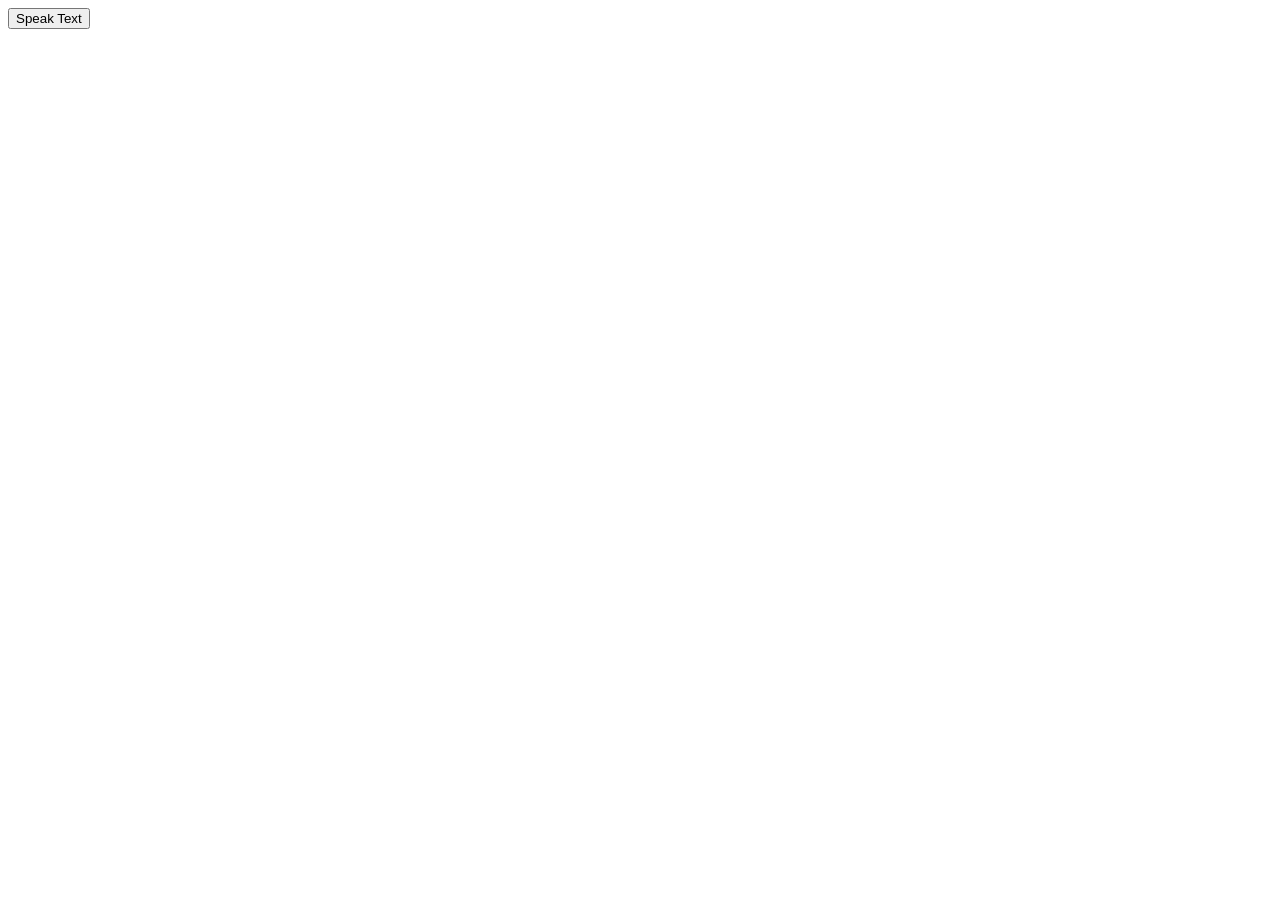
==== index.html @ c3ee728d "first working example it does not require the javascript file" ====
<!DOCTYPE html>
<html lang="en">
<head>
    <meta charset="UTF-8">
    <meta name="viewport" content="width=device-width, initial-scale=1.0">
    <title>Text-to-Speech Test</title>
</head>
<body>
    <button id="speakButton">Speak Text</button>
    <script>
        document.getElementById('speakButton').addEventListener('click', function () {
            const textToSpeak = 'Hello, this is a test.';
            const utterance = new SpeechSynthesisUtterance(textToSpeak);
            speechSynthesis.speak(utterance);
        });
    </script>
</body>
</html>
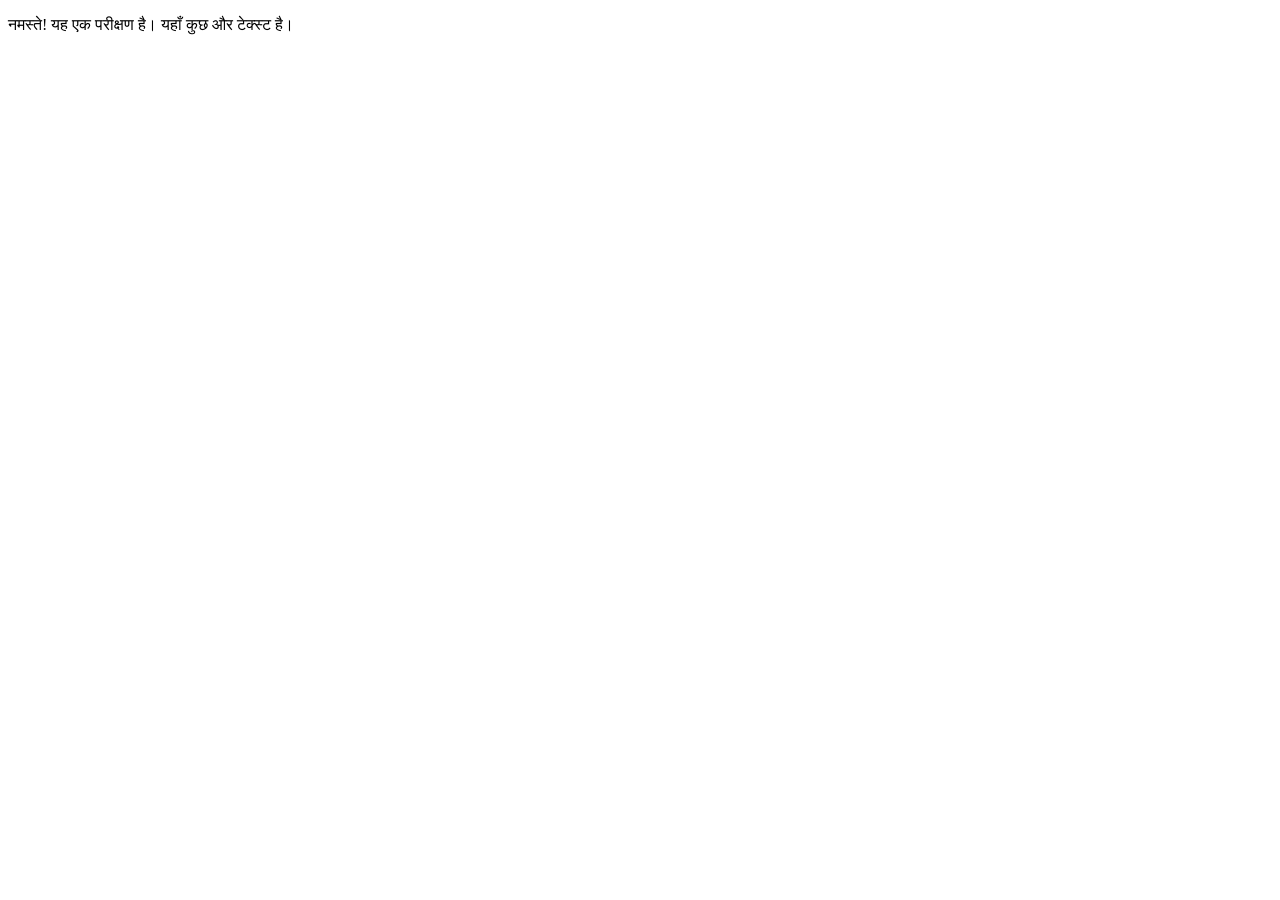
==== commit ff915240: "first working version" ====
--- a/index.html
+++ b/index.html
@@ -6,13 +6,10 @@
     <title>Text-to-Speech Test</title>
 </head>
 <body>
-    <button id="speakButton">Speak Text</button>
-    <script>
-        document.getElementById('speakButton').addEventListener('click', function () {
-            const textToSpeak = 'Hello, this is a test.';
-            const utterance = new SpeechSynthesisUtterance(textToSpeak);
-            speechSynthesis.speak(utterance);
-        });
-    </script>
+    <div id="content" >
+        <p>नमस्ते! यह एक परीक्षण है। यहाँ कुछ और टेक्स्ट है।</p>
+        
+    <script src="index.js"></script>
+
 </body>
-</html>
+</html>
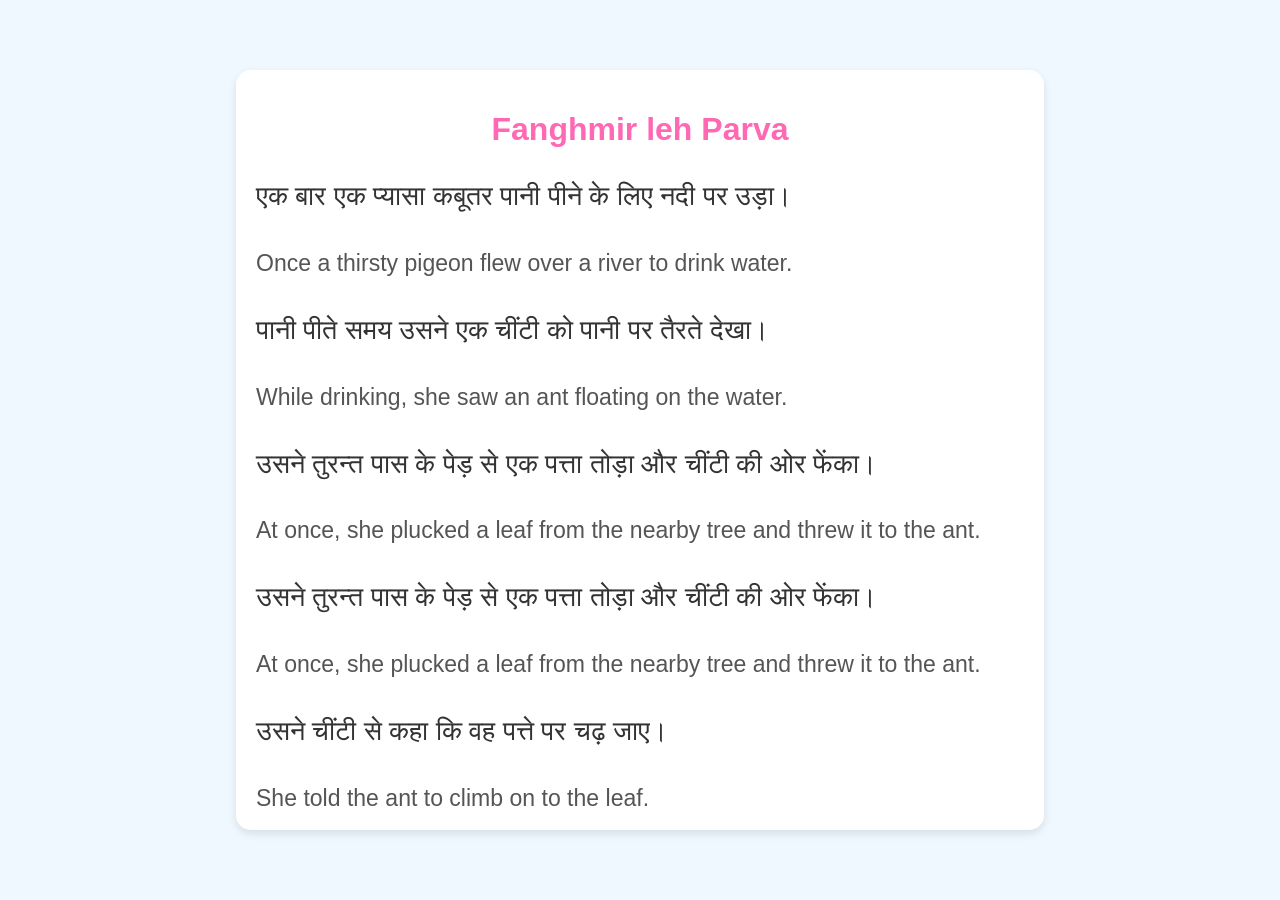
==== commit af39bce8: "one lesson updated" ====
--- a/index.html
+++ b/index.html
@@ -3,13 +3,65 @@
 <head>
     <meta charset="UTF-8">
     <meta name="viewport" content="width=device-width, initial-scale=1.0">
-    <title>Text-to-Speech Test</title>
+    <title>Children's Story Page</title>
+    <link rel="stylesheet" href="index.css">
 </head>
 <body>
-    <div id="content" >
-        <p>नमस्ते! यह एक परीक्षण है। यहाँ कुछ और टेक्स्ट है।</p>
-        
+    <body>
+        <div id="content" class="story-container">
+            <h1 class="story-title">Fanghmir leh Parva </h1>
+            <div class="story-content">
+                <div class="story-paragraph">
+                    <p class="hindi">एक बार एक प्यासा कबूतर पानी पीने के लिए नदी पर उड़ा।</p>
+                    <p class="english">Once a thirsty pigeon flew over a river to drink water.</p>
+                </div>
+                <div class="story-paragraph">
+                    <p class="hindi">पानी पीते समय उसने एक चींटी को पानी पर तैरते देखा।</p>
+                    <p class="english">While drinking, she saw an ant floating on the water.</p>
+                </div>
+                <div class="story-paragraph">
+                    <p class="hindi">उसने तुरन्त पास के पेड़ से एक पत्ता तोड़ा और चींटी की ओर फेंका।</p>
+                    <p class="english">At once, she plucked a leaf from the nearby tree and threw it to the ant.</p>
+                </div>
+
+                <div class="story-paragraph">
+                    <p class="hindi">उसने तुरन्त पास के पेड़ से एक पत्ता तोड़ा और चींटी की ओर फेंका।</p>
+                    <p class="english">At once, she plucked a leaf from the nearby tree and threw it to the ant.</p>
+                </div>
+
+
+                <div class="story-paragraph">
+                    <p class="hindi">उसने चींटी से कहा कि वह पत्ते पर चढ़ जाए।</p>
+                    <p class="english">She told the ant to climb on to the leaf.</p>
+                </div>
+
+
+                <div class="story-paragraph">
+                    <p class="hindi">फिर वह पत्ते को अपनी चोंच में लेकर किनारे पर पहुंची और चींटी बच गई।</p>
+                    <p class="english">Then she took the leaf in her beak and carried it to the bank. The ant was saved.</p>
+                </div>
+
+
+                <div class="story-paragraph">
+                    <p class="hindi">चींटी ने कबूतर को धन्यवाद दिया।</p>
+                    <p class="english">The ant thanked the pigeon.</p>
+                </div>
+
+
+                <div class="story-paragraph">
+                    <p class="hindi">एक दिन, एक शिकारी जंगल में आया। चींटी के टीले के पास बैठी चींटी ने शिकारी को देख लिया।</p>
+                    <p class="english">One day, a hunter came to the forest. The ant sitting near the anthill saw the hunter.</p>
+                </div>
+
+
+                <div class="story-paragraph">
+                    <p class="hindi">वह अपनी बंदूक कबूतर पर तान रहा था जो उसकी उपस्थिति से अनजान था।</p>
+                    <p class="english">He was aiming his gun at the pigeon who was unaware of his presence.</p>
+                </div>
+                
+                <!-- Add more paragraphs here -->
+            </div>
+        </div>
     <script src="index.js"></script>
-
 </body>
-</html>+</html>
--- a/index.css
+++ b/index.css
@@ -0,0 +1,50 @@
+body {
+    font-family: Arial, sans-serif;
+    background-color: #f0f8ff;
+    margin: 0;
+    padding: 0;
+    display: flex;
+    justify-content: center;
+    align-items: center;
+    height: 100vh;
+    overflow: hidden; /* Prevent the entire page from scrolling */
+}
+
+.story-container {
+    background-color: #fff;
+    border-radius: 15px;
+    box-shadow: 0 4px 8px rgba(0, 0, 0, 0.1);
+    padding: 20px;
+    width: 60%;
+    margin: 20px;
+    max-height: 80vh; /* Set a maximum height for the story container */
+    overflow-y: auto; /* Enable vertical scrolling */
+}
+
+.story-title {
+    font-size: 2em;
+    color: #ff69b4;
+    text-align: center;
+    margin-bottom: 20px;
+}
+
+.story-content {
+    font-size: 1.2em;
+    color: #333;
+    line-height: 1.6;
+}
+
+.story-paragraph {
+    margin-bottom: 20px;
+}
+
+.hindi {
+    font-size: 1.4em;
+    color: #333;
+}
+
+.english {
+    font-size: 1.2em;
+    color: #555;
+    margin-top: 5px;
+}
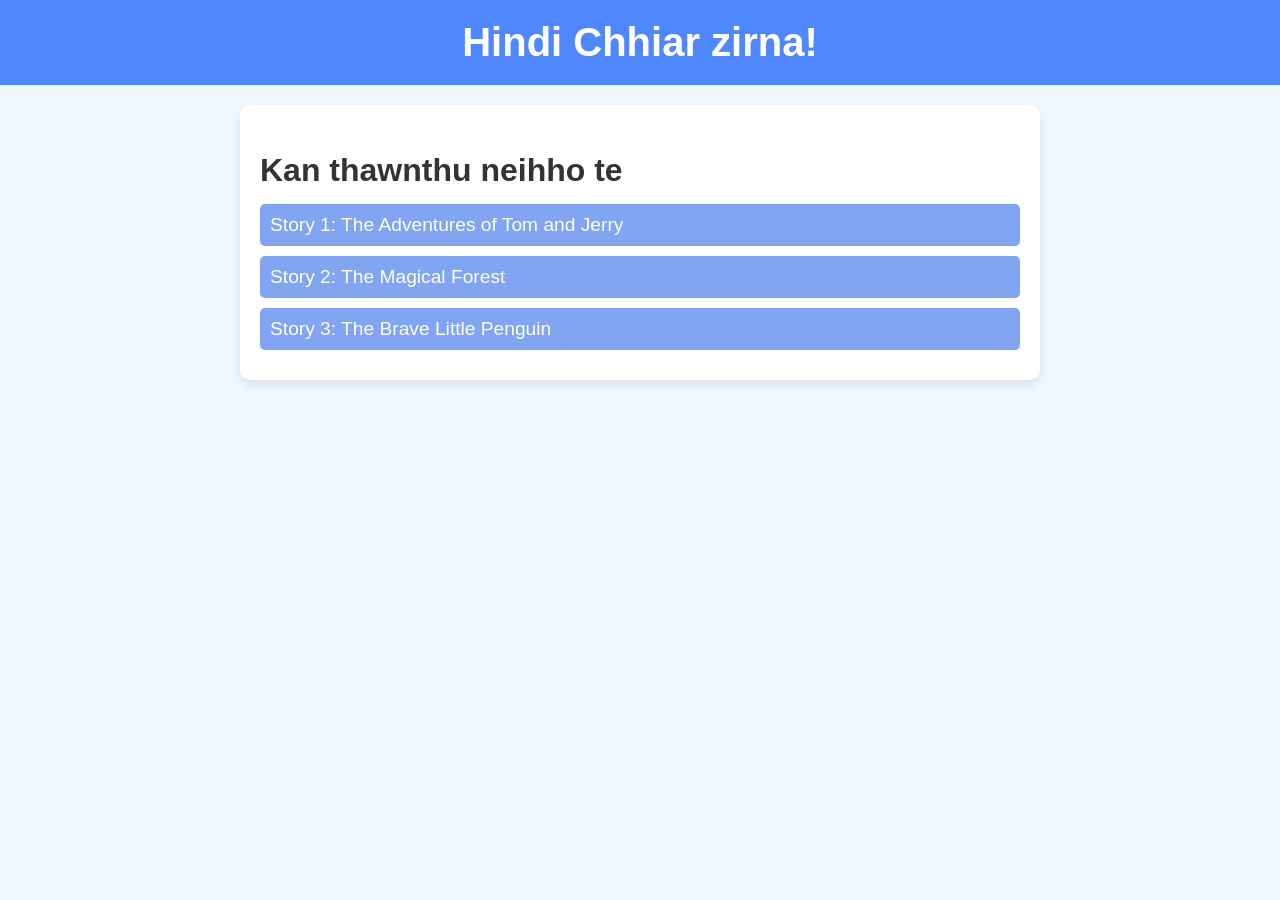
==== commit 317f60d7: "main page completed" ====
--- a/index.html
+++ b/index.html
@@ -3,65 +3,27 @@
 <head>
     <meta charset="UTF-8">
     <meta name="viewport" content="width=device-width, initial-scale=1.0">
-    <title>Children's Story Page</title>
+    <title>Children's Story Website</title>
     <link rel="stylesheet" href="index.css">
 </head>
 <body>
-    <body>
-        <div id="content" class="story-container">
-            <h1 class="story-title">Fanghmir leh Parva </h1>
-            <div class="story-content">
-                <div class="story-paragraph">
-                    <p class="hindi">एक बार एक प्यासा कबूतर पानी पीने के लिए नदी पर उड़ा।</p>
-                    <p class="english">Once a thirsty pigeon flew over a river to drink water.</p>
-                </div>
-                <div class="story-paragraph">
-                    <p class="hindi">पानी पीते समय उसने एक चींटी को पानी पर तैरते देखा।</p>
-                    <p class="english">While drinking, she saw an ant floating on the water.</p>
-                </div>
-                <div class="story-paragraph">
-                    <p class="hindi">उसने तुरन्त पास के पेड़ से एक पत्ता तोड़ा और चींटी की ओर फेंका।</p>
-                    <p class="english">At once, she plucked a leaf from the nearby tree and threw it to the ant.</p>
-                </div>
-
-                <div class="story-paragraph">
-                    <p class="hindi">उसने तुरन्त पास के पेड़ से एक पत्ता तोड़ा और चींटी की ओर फेंका।</p>
-                    <p class="english">At once, she plucked a leaf from the nearby tree and threw it to the ant.</p>
-                </div>
-
-
-                <div class="story-paragraph">
-                    <p class="hindi">उसने चींटी से कहा कि वह पत्ते पर चढ़ जाए।</p>
-                    <p class="english">She told the ant to climb on to the leaf.</p>
-                </div>
-
-
-                <div class="story-paragraph">
-                    <p class="hindi">फिर वह पत्ते को अपनी चोंच में लेकर किनारे पर पहुंची और चींटी बच गई।</p>
-                    <p class="english">Then she took the leaf in her beak and carried it to the bank. The ant was saved.</p>
-                </div>
-
-
-                <div class="story-paragraph">
-                    <p class="hindi">चींटी ने कबूतर को धन्यवाद दिया।</p>
-                    <p class="english">The ant thanked the pigeon.</p>
-                </div>
-
-
-                <div class="story-paragraph">
-                    <p class="hindi">एक दिन, एक शिकारी जंगल में आया। चींटी के टीले के पास बैठी चींटी ने शिकारी को देख लिया।</p>
-                    <p class="english">One day, a hunter came to the forest. The ant sitting near the anthill saw the hunter.</p>
-                </div>
-
-
-                <div class="story-paragraph">
-                    <p class="hindi">वह अपनी बंदूक कबूतर पर तान रहा था जो उसकी उपस्थिति से अनजान था।</p>
-                    <p class="english">He was aiming his gun at the pigeon who was unaware of his presence.</p>
-                </div>
-                
-                <!-- Add more paragraphs here -->
+    <header>
+        <h1>Hindi Chhiar zirna!</h1>
+    </header>
+    <main>
+        <section class="story-list">
+            <h2>Kan thawnthu neihho te</h2>
+            <div class="story-item">
+                <a href="stories/story1/story1.html">Story 1: The Adventures of Tom and Jerry</a>
             </div>
-        </div>
-    <script src="index.js"></script>
+            <div class="story-item">
+                <a href="story2.html">Story 2: The Magical Forest</a>
+            </div>
+            <div class="story-item">
+                <a href="story3.html">Story 3: The Brave Little Penguin</a>
+            </div>
+            <!-- Add more story links as needed -->
+        </section>
+    </main>
 </body>
 </html>
--- a/index.css
+++ b/index.css
@@ -3,48 +3,54 @@
     background-color: #f0f8ff;
     margin: 0;
     padding: 0;
-    display: flex;
-    justify-content: center;
-    align-items: center;
-    height: 100vh;
-    overflow: hidden; /* Prevent the entire page from scrolling */
 }
 
-.story-container {
+header {
+    background-color: #4F87FF;
+    color: #fff;
+    text-align: center;
+    padding: 20px;
+}
+
+h1 {
+    font-size: 2.5em;
+    margin: 0;
+}
+
+main {
+    max-width: 800px;
+    margin: 20px auto;
+    padding: 0 20px;
+}
+
+.story-list {
     background-color: #fff;
-    border-radius: 15px;
+    border-radius: 10px;
     box-shadow: 0 4px 8px rgba(0, 0, 0, 0.1);
     padding: 20px;
-    width: 60%;
-    margin: 20px;
-    max-height: 80vh; /* Set a maximum height for the story container */
-    overflow-y: auto; /* Enable vertical scrolling */
 }
 
-.story-title {
+h2 {
     font-size: 2em;
-    color: #ff69b4;
-    text-align: center;
-    margin-bottom: 20px;
+    color: #333;
+    margin-bottom: 15px;
 }
 
-.story-content {
-    font-size: 1.2em;
-    color: #333;
-    line-height: 1.6;
+.story-item {
+    margin-bottom: 10px;
 }
 
-.story-paragraph {
-    margin-bottom: 20px;
+.story-item a {
+    display: block;
+    padding: 10px;
+    background-color: #81A5F1;
+    color: #fff;
+    text-decoration: none;
+    border-radius: 5px;
+    font-size: 1.2em;
+    transition: background-color 0.3s ease;
 }
 
-.hindi {
-    font-size: 1.4em;
-    color: #333;
+.story-item a:hover {
+    background-color: #81A5F1;
 }
-
-.english {
-    font-size: 1.2em;
-    color: #555;
-    margin-top: 5px;
-}
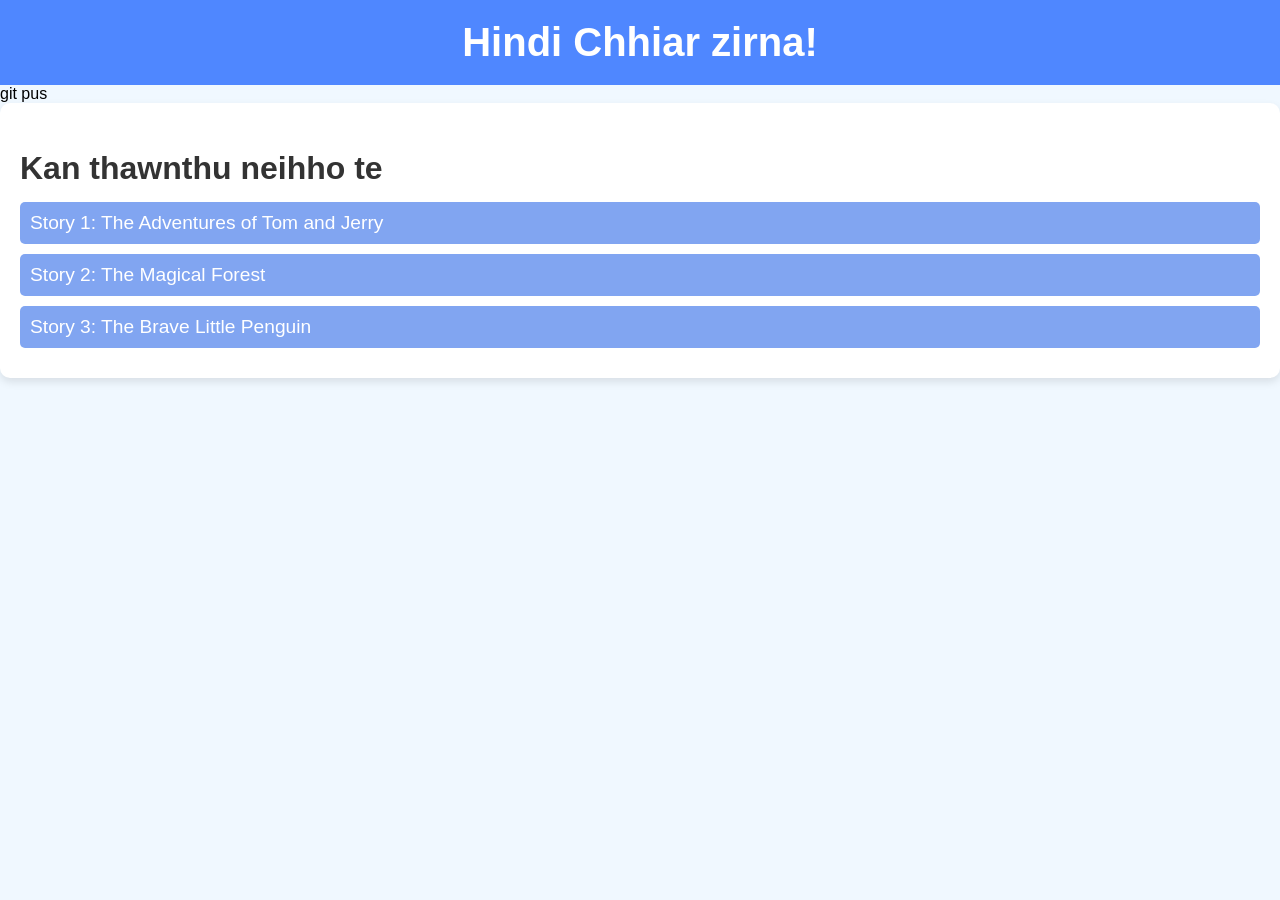
==== commit ac225555: "index file updated" ====
--- a/index.html
+++ b/index.html
@@ -9,8 +9,7 @@
 <body>
     <header>
         <h1>Hindi Chhiar zirna!</h1>
-    </header>
-    <main>
+    </header>git pus
         <section class="story-list">
             <h2>Kan thawnthu neihho te</h2>
             <div class="story-item">
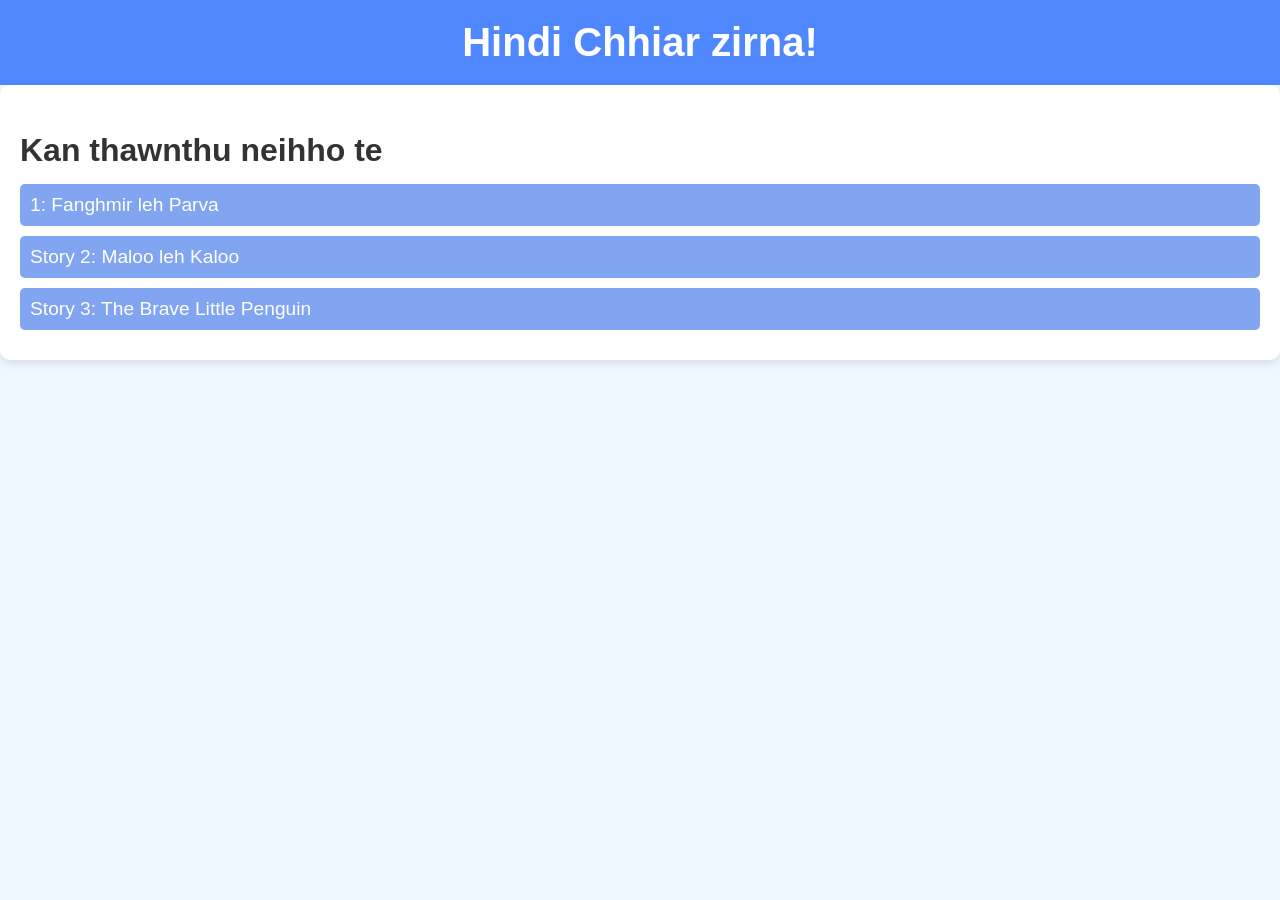
==== commit ab2860af: "malu leh kalu update" ====
--- a/index.html
+++ b/index.html
@@ -9,14 +9,14 @@
 <body>
     <header>
         <h1>Hindi Chhiar zirna!</h1>
-    </header>git pus
+    </header>
         <section class="story-list">
             <h2>Kan thawnthu neihho te</h2>
             <div class="story-item">
-                <a href="stories/story1/story1.html">Story 1: The Adventures of Tom and Jerry</a>
+                <a href="stories/story1/story1.html">1: Fanghmir leh Parva</a>
             </div>
             <div class="story-item">
-                <a href="story2.html">Story 2: The Magical Forest</a>
+                <a href="stories/story2/story2.html">Story 2: Maloo leh Kaloo</a>
             </div>
             <div class="story-item">
                 <a href="story3.html">Story 3: The Brave Little Penguin</a>
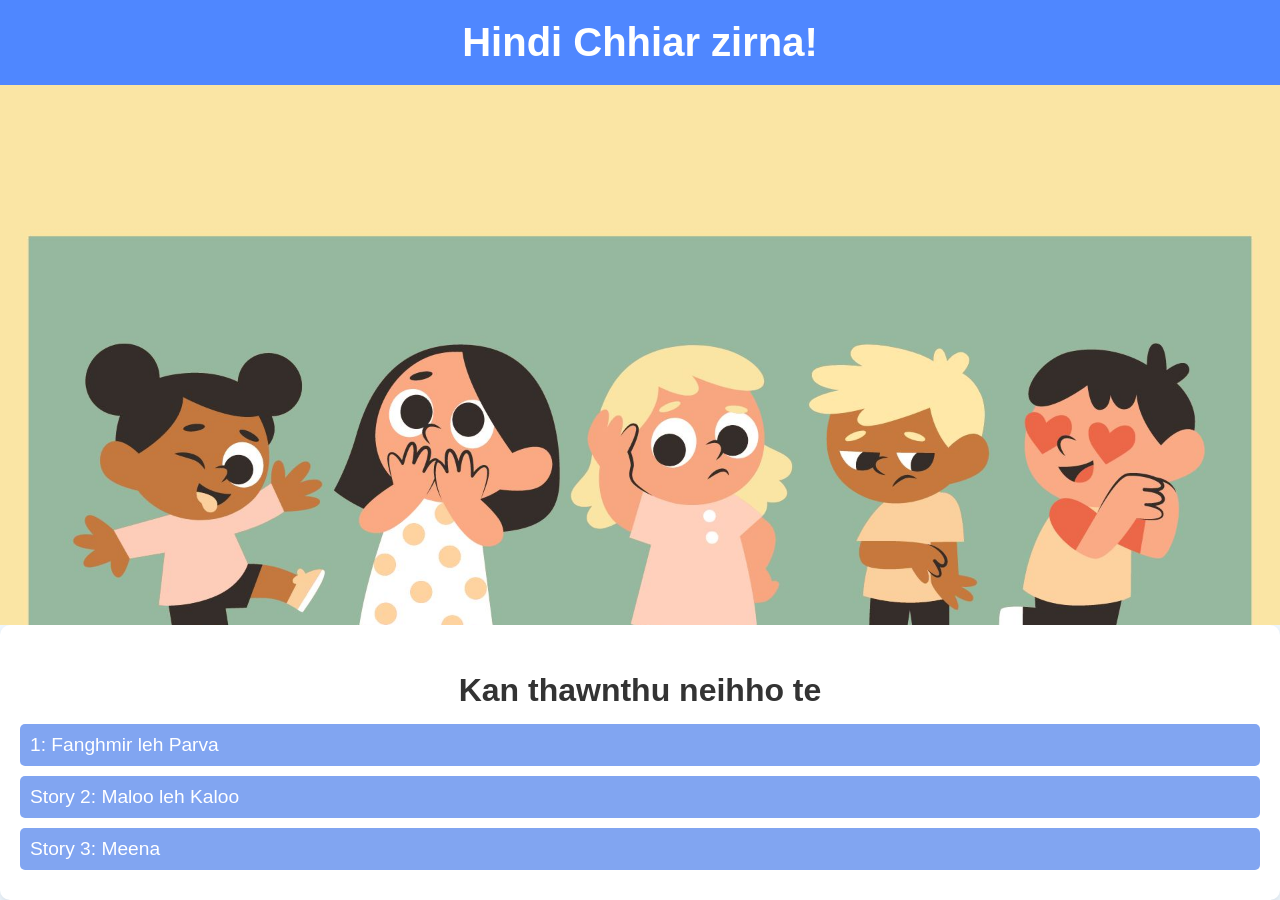
==== commit 6ea58bab: "new stories added" ====
--- a/index.html
+++ b/index.html
@@ -10,8 +10,11 @@
     <header>
         <h1>Hindi Chhiar zirna!</h1>
     </header>
+    <div class="image-container">
+        <img src="images/home.jpg" alt="Free Image" class="full-width-image">
+    </div>
         <section class="story-list">
-            <h2>Kan thawnthu neihho te</h2>
+            <h2 id="title">Kan thawnthu neihho te</h2>
             <div class="story-item">
                 <a href="stories/story1/story1.html">1: Fanghmir leh Parva</a>
             </div>
@@ -19,7 +22,7 @@
                 <a href="stories/story2/story2.html">Story 2: Maloo leh Kaloo</a>
             </div>
             <div class="story-item">
-                <a href="story3.html">Story 3: The Brave Little Penguin</a>
+                <a href="stories/story3/story3.html">Story 3: Meena</a>
             </div>
             <!-- Add more story links as needed -->
         </section>
--- a/index.css
+++ b/index.css
@@ -54,3 +54,24 @@
 .story-item a:hover {
     background-color: #81A5F1;
 }
+
+#title{
+    text-align: center;
+}
+/* Container for the image */
+.image-container {
+    width: 100%; /* Full width of the parent element */
+    height: 60vh; /* 30% of the viewport height */
+    overflow: hidden; /* Hide overflow if the image is larger */
+    position: relative; /* Positioning context for the image */
+}
+
+/* Style for the image */
+.image-container img {
+    position: absolute; /* Remove the image from the normal document flow */
+    top: 0; /* Align the image to the top of the container */
+    left: 0; /* Align the image to the left of the container */
+    width: 100%; /* Make the image fill the container's width */
+    height: 100%; /* Make the image fill the container's height */
+    object-fit: cover; /* Ensure the image covers the container while maintaining its aspect ratio */
+}
